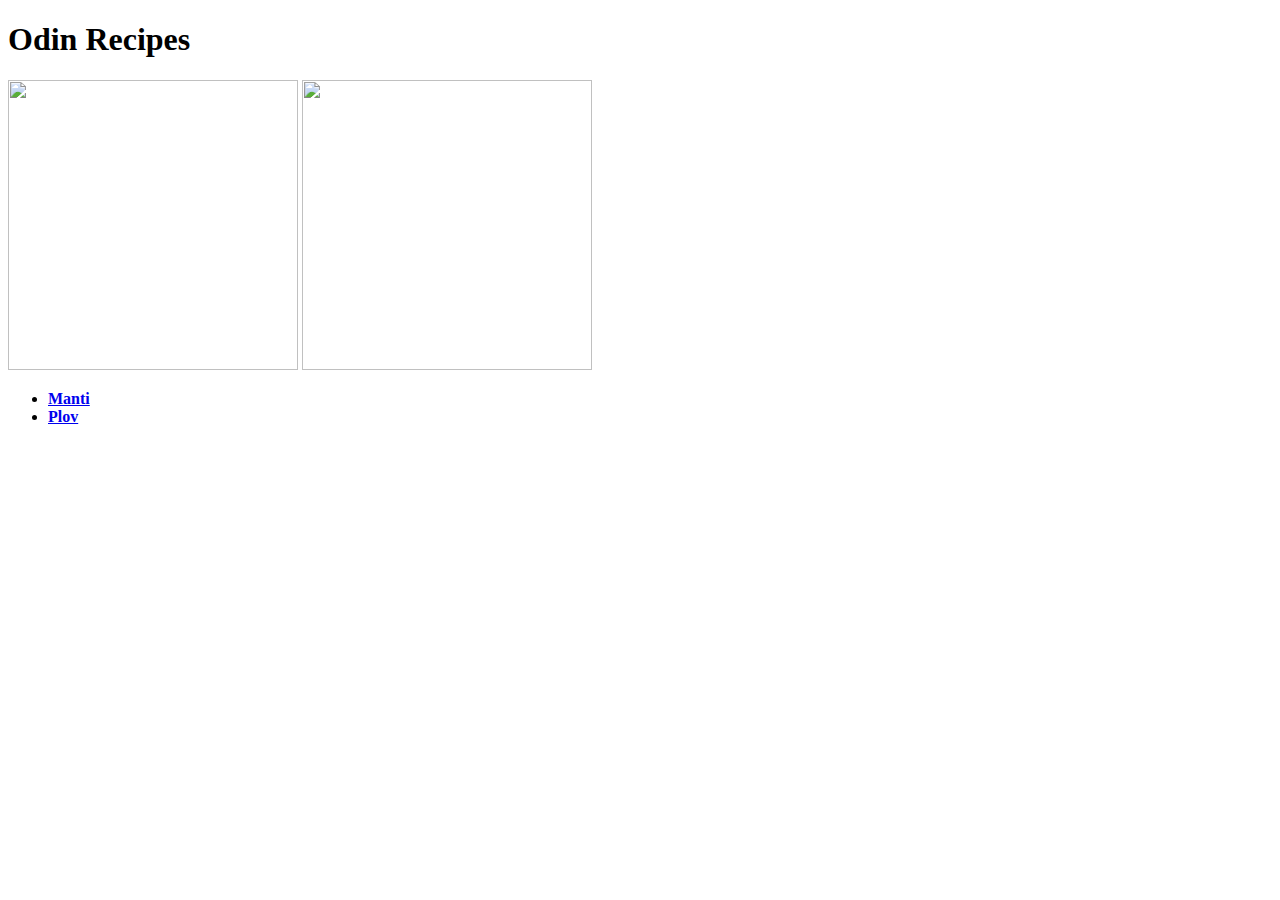
==== index.html @ c87c0b83 "rename the index file" ====
<!DOCTYPE html>
<html lang="de">
    <head>
        <meta charset="UTF-8">
        <title>O´zbek milliy taomlari</title>
    </head>
    <body>
        <h1>Odin Recipes</h1>
        <a href="c:\Users\User\OneDrive\Рабочий стол\IT Portfolie\HTML Projekt\odin-recipes\Recipes\index2.html.html" rel="noopener noreferrer"><img src="c:\Users\User\OneDrive\Рабочий стол\IT Portfolie\HTML Projekt\odin-recipes\Recipes\Download.jpeg" height="290" width="290"></a>
        <a href="c:\Users\User\OneDrive\Рабочий стол\IT Portfolie\HTML Projekt\odin-recipes\Recipes\index1.html.html" rel="noopener noreferrer"><img src="c:\Users\User\OneDrive\Рабочий стол\IT Portfolie\HTML Projekt\odin-recipes\Recipes\manti.jpg" height="290" width="290"></a>
        <b>
            <ul>
                <li><a href="c:\Users\User\OneDrive\Рабочий стол\IT Portfolie\HTML Projekt\odin-recipes\Recipes\index1.html.html">Manti</a></li>
                <li><a href="c:\Users\User\OneDrive\Рабочий стол\IT Portfolie\HTML Projekt\odin-recipes\Recipes\index2.html.html">Plov</a></li>
            </ul>
        </b>
    </body>

</html>
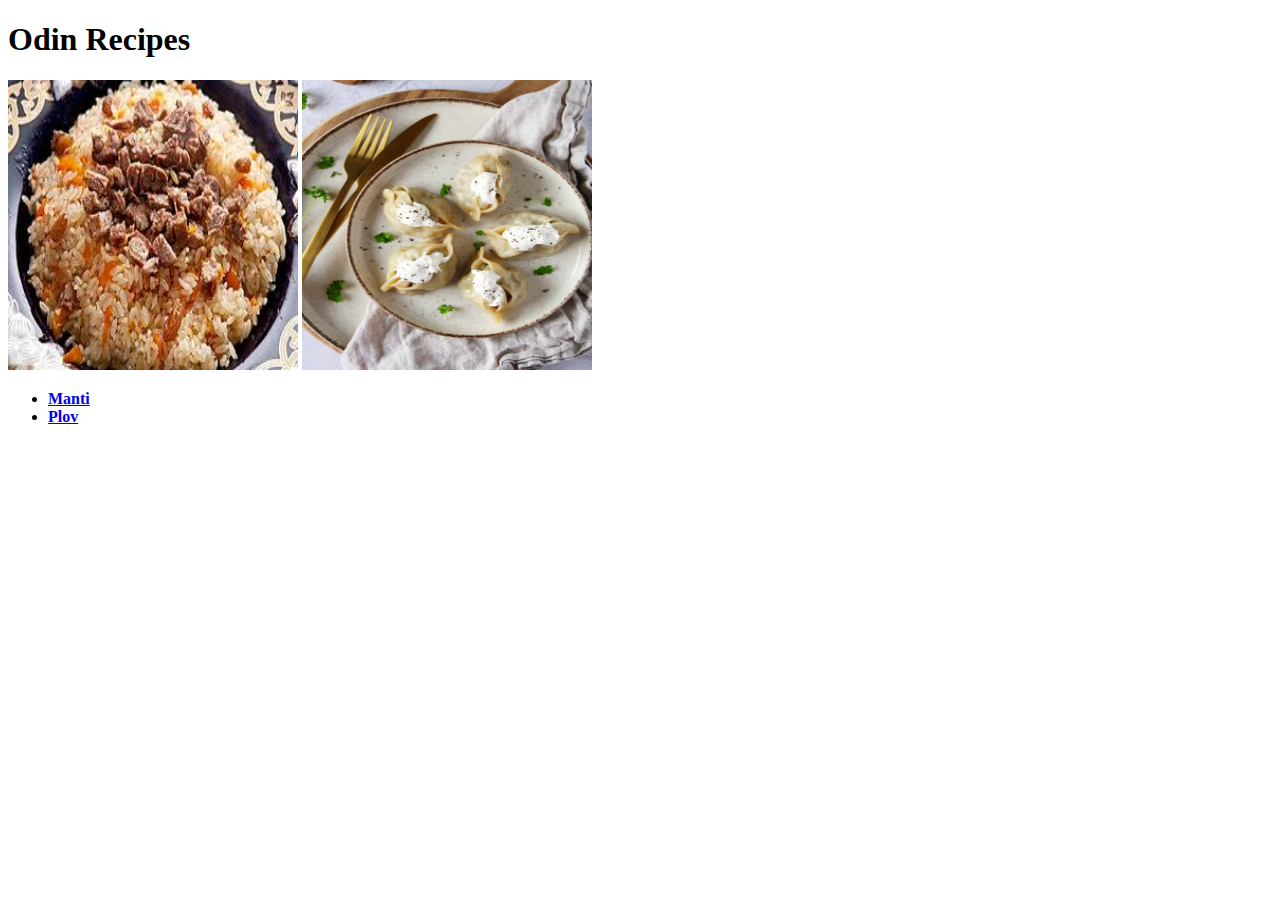
==== commit 544157ee: "created the links" ====
--- a/index.html
+++ b/index.html
@@ -6,12 +6,12 @@
     </head>
     <body>
         <h1>Odin Recipes</h1>
-        <a href="c:\Users\User\OneDrive\Рабочий стол\IT Portfolie\HTML Projekt\odin-recipes\Recipes\index2.html.html" rel="noopener noreferrer"><img src="c:\Users\User\OneDrive\Рабочий стол\IT Portfolie\HTML Projekt\odin-recipes\Recipes\Download.jpeg" height="290" width="290"></a>
-        <a href="c:\Users\User\OneDrive\Рабочий стол\IT Portfolie\HTML Projekt\odin-recipes\Recipes\index1.html.html" rel="noopener noreferrer"><img src="c:\Users\User\OneDrive\Рабочий стол\IT Portfolie\HTML Projekt\odin-recipes\Recipes\manti.jpg" height="290" width="290"></a>
+        <a href="\Recipes\index2.html" rel="noopener noreferrer"><img src="\Recipes\Download.jpeg" height="290" width="290"></a>
+        <a href="\Recipes\index1.html" rel="noopener noreferrer"><img src="\Recipes\manti.jpg" height="290" width="290"></a>
         <b>
             <ul>
-                <li><a href="c:\Users\User\OneDrive\Рабочий стол\IT Portfolie\HTML Projekt\odin-recipes\Recipes\index1.html.html">Manti</a></li>
-                <li><a href="c:\Users\User\OneDrive\Рабочий стол\IT Portfolie\HTML Projekt\odin-recipes\Recipes\index2.html.html">Plov</a></li>
+                <li><a href="\Recipes\index1.html">Manti</a></li>
+                <li><a href="\Recipes\index2.html">Plov</a></li>
             </ul>
         </b>
     </body>
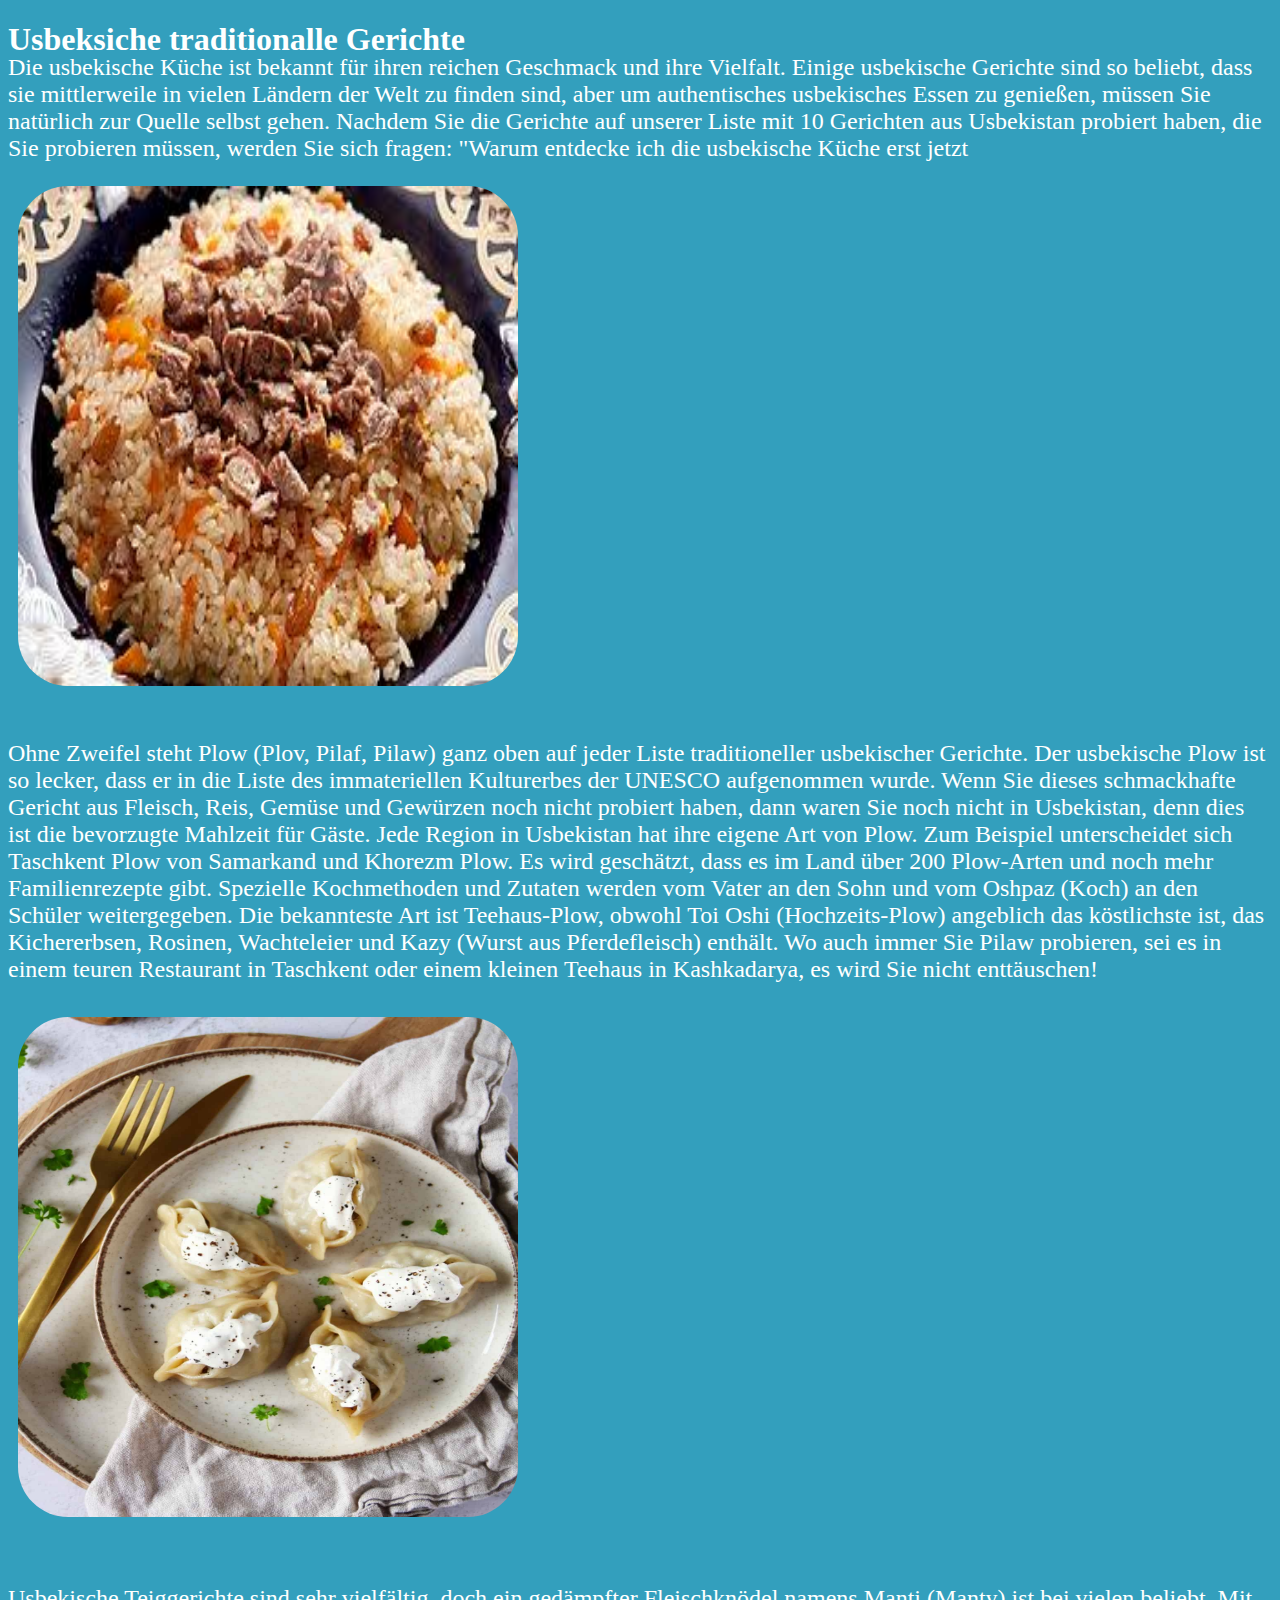
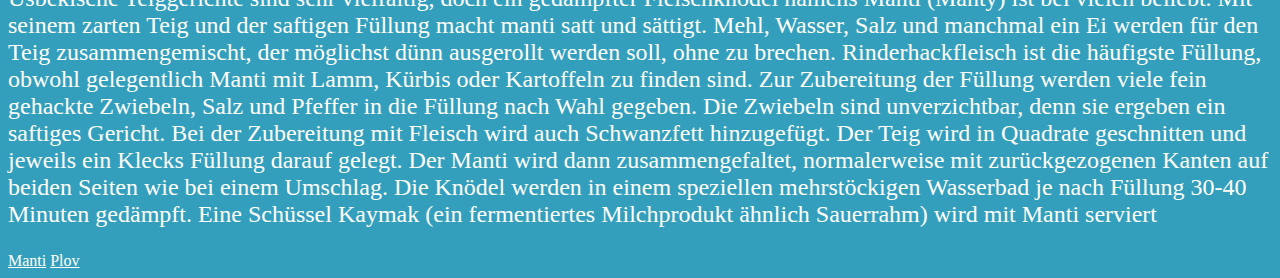
==== commit 4f8e2d43: "change css" ====
--- a/index.html
+++ b/index.html
@@ -3,17 +3,35 @@
     <head>
         <meta charset="UTF-8">
         <title>O´zbek milliy taomlari</title>
+        <link rel="stylesheet" href="index.css">
+
     </head>
     <body>
-        <h1>Odin Recipes</h1>
-        <a href="\Recipes\index2.html" rel="noopener noreferrer"><img src="\Recipes\Download.jpeg" height="290" width="290"></a>
-        <a href="\Recipes\index1.html" rel="noopener noreferrer"><img src="\Recipes\manti.jpg" height="290" width="290"></a>
-        <b>
-            <ul>
-                <li><a href="\Recipes\index1.html">Manti</a></li>
-                <li><a href="\Recipes\index2.html">Plov</a></li>
-            </ul>
-        </b>
+        <h1>Usbeksiche traditionalle Gerichte</h1>
+        <p>
+            Die usbekische Küche ist bekannt für ihren reichen Geschmack und ihre Vielfalt. Einige usbekische Gerichte sind so beliebt, dass sie mittlerweile in vielen Ländern der Welt zu finden sind, aber um authentisches usbekisches Essen zu genießen, müssen Sie natürlich zur Quelle selbst gehen. Nachdem Sie die Gerichte auf unserer Liste mit 10 Gerichten aus Usbekistan probiert haben, die Sie probieren müssen, werden Sie sich fragen: "Warum entdecke ich die usbekische Küche erst jetzt
+        </p>
+        <a href="Recipes/index2.html" rel="noopener noreferrer"><img src="./Recipes/Images/Download.jpeg" class="bild1"></a>
+        <p class="bild1">
+            Ohne Zweifel steht Plow (Plov, Pilaf, Pilaw) ganz oben auf jeder Liste traditioneller usbekischer Gerichte. Der usbekische Plow ist so lecker, dass er in die Liste des immateriellen Kulturerbes der UNESCO aufgenommen wurde. Wenn Sie dieses schmackhafte Gericht aus Fleisch, Reis, Gemüse und Gewürzen noch nicht probiert haben, dann waren Sie noch nicht in Usbekistan, denn dies ist die bevorzugte Mahlzeit für Gäste.
+Jede Region in Usbekistan hat ihre eigene Art von Plow. Zum Beispiel unterscheidet sich Taschkent Plow von Samarkand und Khorezm Plow. Es wird geschätzt, dass es im Land über 200 Plow-Arten und noch mehr Familienrezepte gibt. Spezielle Kochmethoden und Zutaten werden vom Vater an den Sohn und vom Oshpaz (Koch) an den Schüler weitergegeben. Die bekannteste Art ist Teehaus-Plow, obwohl Toi Oshi (Hochzeits-Plow) angeblich das köstlichste ist, das Kichererbsen, Rosinen, Wachteleier und Kazy (Wurst aus Pferdefleisch) enthält. Wo auch immer Sie Pilaw probieren, sei es in einem teuren Restaurant in Taschkent oder einem kleinen Teehaus in Kashkadarya, es wird Sie nicht enttäuschen!
+        </p>
+        <div>
+        <a href="Recipes/index1.html" rel="noopener noreferrer"><img src="./Recipes/Images/manti.jpg"></a>
+        </div>
+        <p>
+            Usbekische Teiggerichte sind sehr vielfältig, doch ein gedämpfter Fleischknödel namens Manti (Manty) ist bei vielen beliebt. Mit seinem zarten Teig und der saftigen Füllung macht manti satt und sättigt.
+
+Mehl, Wasser, Salz und manchmal ein Ei werden für den Teig zusammengemischt, der möglichst dünn ausgerollt werden soll, ohne zu brechen. Rinderhackfleisch ist die häufigste Füllung, obwohl gelegentlich Manti mit Lamm, Kürbis oder Kartoffeln zu finden sind. Zur Zubereitung der Füllung werden viele fein gehackte Zwiebeln, Salz und Pfeffer in die Füllung nach Wahl gegeben. Die Zwiebeln sind unverzichtbar, denn sie ergeben ein saftiges Gericht. Bei der Zubereitung mit Fleisch wird auch Schwanzfett hinzugefügt.
+
+Der Teig wird in Quadrate geschnitten und jeweils ein Klecks Füllung darauf gelegt. Der Manti wird dann zusammengefaltet, normalerweise mit zurückgezogenen Kanten auf beiden Seiten wie bei einem Umschlag. Die Knödel werden in einem speziellen mehrstöckigen Wasserbad je nach Füllung 30-40 Minuten gedämpft.
+
+Eine Schüssel Kaymak (ein fermentiertes Milchprodukt ähnlich Sauerrahm) wird mit Manti serviert
+        </p>
+        <div>
+            <a href="Recipes/index1.html">Manti</a>
+            <a href="Recipes/index2.html">Plov</a>
+        </div>
+        
     </body>
-
 </html>--- a/index.css
+++ b/index.css
@@ -0,0 +1,39 @@
+body{
+    background-color: rgb(51, 159, 189);
+
+}
+h1{
+    color: white;
+    text-align: center;
+    background-color: rgb(51, 159, 189);
+    
+    position: fixed;
+
+    top: 0;
+
+}
+.bild1{
+    display: block;
+}
+img{
+    border-radius: 50px;
+    margin: 10px;
+    height: 500px;
+    width: 500px;
+
+}
+div
+a{
+    color: white;
+}
+p{
+    
+    color: white;
+    font-size: 18pt;
+    font-family: 'Times New Roman', Times, serif;
+    font-weight: 400;
+    padding-top: 30px;
+
+    text-decoration: none;
+    line-height: 1,5em;
+}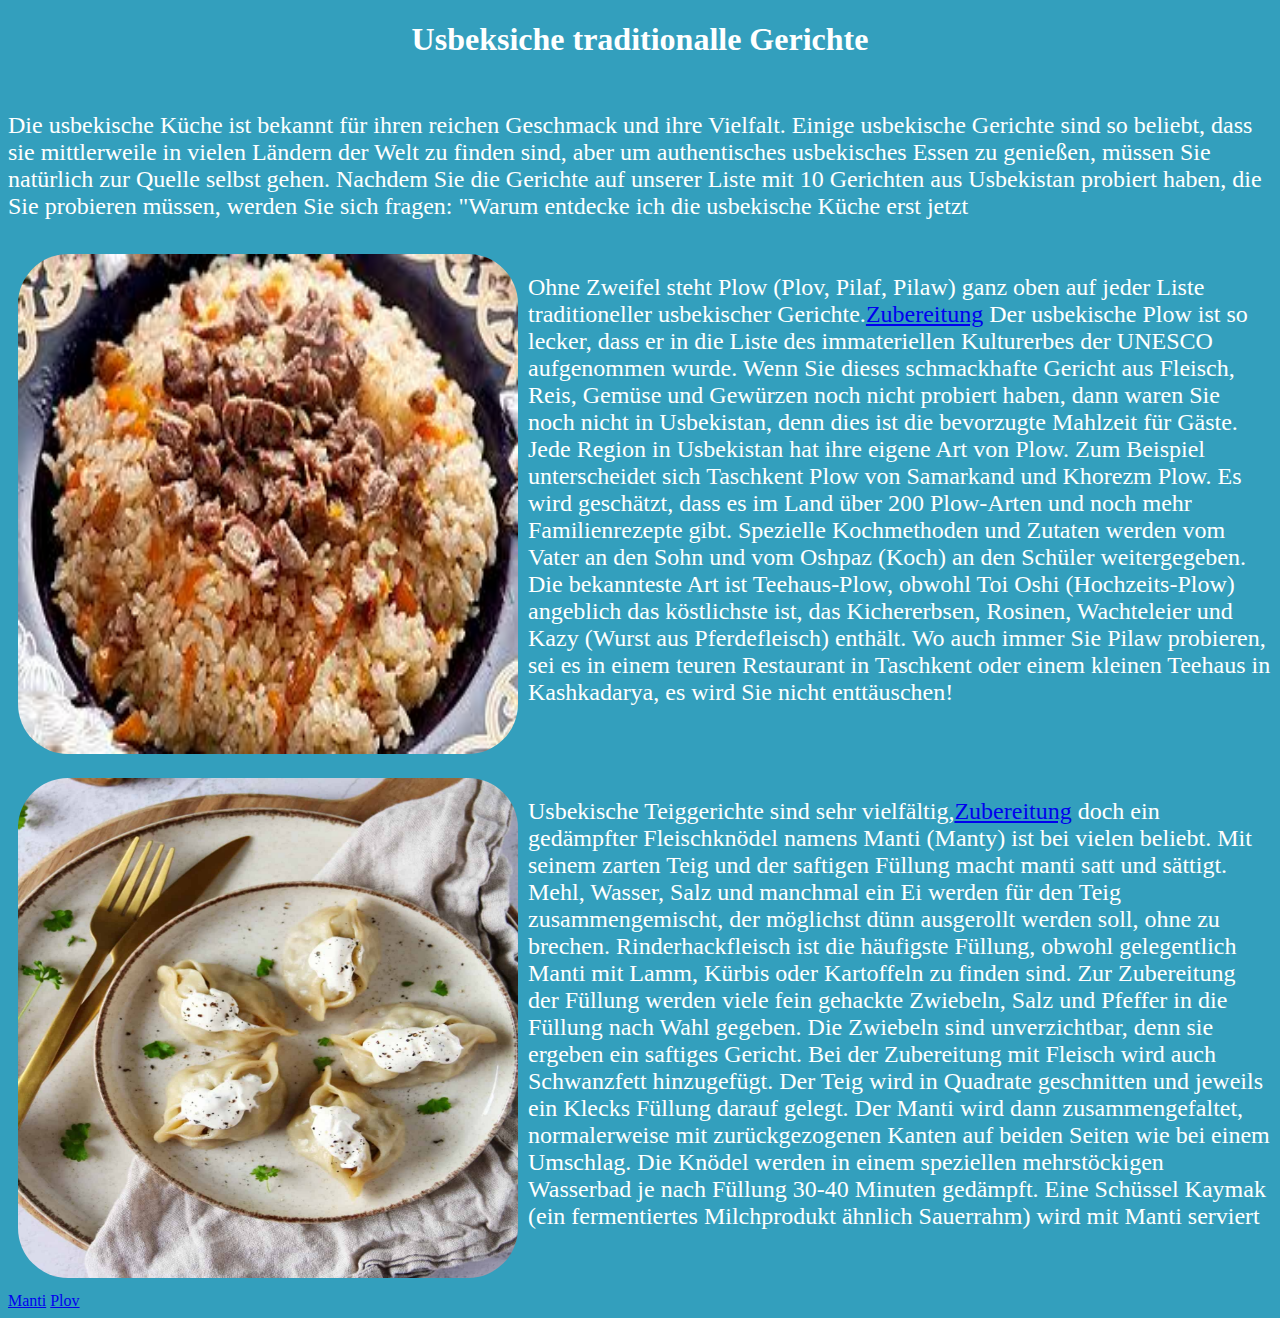
==== commit 818f136c: "created imgs" ====
--- a/index.html
+++ b/index.html
@@ -4,30 +4,27 @@
         <meta charset="UTF-8">
         <title>O´zbek milliy taomlari</title>
         <link rel="stylesheet" href="index.css">
-
     </head>
     <body>
         <h1>Usbeksiche traditionalle Gerichte</h1>
         <p>
             Die usbekische Küche ist bekannt für ihren reichen Geschmack und ihre Vielfalt. Einige usbekische Gerichte sind so beliebt, dass sie mittlerweile in vielen Ländern der Welt zu finden sind, aber um authentisches usbekisches Essen zu genießen, müssen Sie natürlich zur Quelle selbst gehen. Nachdem Sie die Gerichte auf unserer Liste mit 10 Gerichten aus Usbekistan probiert haben, die Sie probieren müssen, werden Sie sich fragen: "Warum entdecke ich die usbekische Küche erst jetzt
         </p>
-        <a href="Recipes/index2.html" rel="noopener noreferrer"><img src="./Recipes/Images/Download.jpeg" class="bild1"></a>
-        <p class="bild1">
-            Ohne Zweifel steht Plow (Plov, Pilaf, Pilaw) ganz oben auf jeder Liste traditioneller usbekischer Gerichte. Der usbekische Plow ist so lecker, dass er in die Liste des immateriellen Kulturerbes der UNESCO aufgenommen wurde. Wenn Sie dieses schmackhafte Gericht aus Fleisch, Reis, Gemüse und Gewürzen noch nicht probiert haben, dann waren Sie noch nicht in Usbekistan, denn dies ist die bevorzugte Mahlzeit für Gäste.
-Jede Region in Usbekistan hat ihre eigene Art von Plow. Zum Beispiel unterscheidet sich Taschkent Plow von Samarkand und Khorezm Plow. Es wird geschätzt, dass es im Land über 200 Plow-Arten und noch mehr Familienrezepte gibt. Spezielle Kochmethoden und Zutaten werden vom Vater an den Sohn und vom Oshpaz (Koch) an den Schüler weitergegeben. Die bekannteste Art ist Teehaus-Plow, obwohl Toi Oshi (Hochzeits-Plow) angeblich das köstlichste ist, das Kichererbsen, Rosinen, Wachteleier und Kazy (Wurst aus Pferdefleisch) enthält. Wo auch immer Sie Pilaw probieren, sei es in einem teuren Restaurant in Taschkent oder einem kleinen Teehaus in Kashkadarya, es wird Sie nicht enttäuschen!
-        </p>
-        <div>
-        <a href="Recipes/index1.html" rel="noopener noreferrer"><img src="./Recipes/Images/manti.jpg"></a>
+        <div class="container">
+            <div><img src="./Recipes/Images/Download.jpeg" class="item1"></div>
+            <div class="item2">Ohne Zweifel steht Plow (Plov, Pilaf, Pilaw) ganz oben auf jeder Liste traditioneller usbekischer Gerichte.<a href="Recipes/index2.html" rel="noopener noreferrer">Zubereitung</a> Der usbekische Plow ist so lecker, dass er in die Liste des immateriellen Kulturerbes der UNESCO aufgenommen wurde. Wenn Sie dieses schmackhafte Gericht aus Fleisch, Reis, Gemüse und Gewürzen noch nicht probiert haben, dann waren Sie noch nicht in Usbekistan, denn dies ist die bevorzugte Mahlzeit für Gäste.
+Jede Region in Usbekistan hat ihre eigene Art von Plow. Zum Beispiel unterscheidet sich Taschkent Plow von Samarkand und Khorezm Plow. Es wird geschätzt, dass es im Land über 200 Plow-Arten und noch mehr Familienrezepte gibt. Spezielle Kochmethoden und Zutaten werden vom Vater an den Sohn und vom Oshpaz (Koch) an den Schüler weitergegeben. Die bekannteste Art ist Teehaus-Plow, obwohl Toi Oshi (Hochzeits-Plow) angeblich das köstlichste ist, das Kichererbsen, Rosinen, Wachteleier und Kazy (Wurst aus Pferdefleisch) enthält. Wo auch immer Sie Pilaw probieren, sei es in einem teuren Restaurant in Taschkent oder einem kleinen Teehaus in Kashkadarya, es wird Sie nicht enttäuschen!</div>
         </div>
-        <p>
-            Usbekische Teiggerichte sind sehr vielfältig, doch ein gedämpfter Fleischknödel namens Manti (Manty) ist bei vielen beliebt. Mit seinem zarten Teig und der saftigen Füllung macht manti satt und sättigt.
+        <div class="container2">
+              <div><img src="./Recipes/Images/manti.jpg" class="item3"></div>
+              <div class="item4">Usbekische Teiggerichte sind sehr vielfältig,<a href="Recipes/index1.html" rel="noopener noreferrer">Zubereitung</a> doch ein gedämpfter Fleischknödel namens Manti (Manty) ist bei vielen beliebt. Mit seinem zarten Teig und der saftigen Füllung macht manti satt und sättigt.
 
-Mehl, Wasser, Salz und manchmal ein Ei werden für den Teig zusammengemischt, der möglichst dünn ausgerollt werden soll, ohne zu brechen. Rinderhackfleisch ist die häufigste Füllung, obwohl gelegentlich Manti mit Lamm, Kürbis oder Kartoffeln zu finden sind. Zur Zubereitung der Füllung werden viele fein gehackte Zwiebeln, Salz und Pfeffer in die Füllung nach Wahl gegeben. Die Zwiebeln sind unverzichtbar, denn sie ergeben ein saftiges Gericht. Bei der Zubereitung mit Fleisch wird auch Schwanzfett hinzugefügt.
-
-Der Teig wird in Quadrate geschnitten und jeweils ein Klecks Füllung darauf gelegt. Der Manti wird dann zusammengefaltet, normalerweise mit zurückgezogenen Kanten auf beiden Seiten wie bei einem Umschlag. Die Knödel werden in einem speziellen mehrstöckigen Wasserbad je nach Füllung 30-40 Minuten gedämpft.
-
-Eine Schüssel Kaymak (ein fermentiertes Milchprodukt ähnlich Sauerrahm) wird mit Manti serviert
-        </p>
+              Mehl, Wasser, Salz und manchmal ein Ei werden für den Teig zusammengemischt, der möglichst dünn ausgerollt werden soll, ohne zu brechen. Rinderhackfleisch ist die häufigste Füllung, obwohl gelegentlich Manti mit Lamm, Kürbis oder Kartoffeln zu finden sind. Zur Zubereitung der Füllung werden viele fein gehackte Zwiebeln, Salz und Pfeffer in die Füllung nach Wahl gegeben. Die Zwiebeln sind unverzichtbar, denn sie ergeben ein saftiges Gericht. Bei der Zubereitung mit Fleisch wird auch Schwanzfett hinzugefügt.
+              
+              Der Teig wird in Quadrate geschnitten und jeweils ein Klecks Füllung darauf gelegt. Der Manti wird dann zusammengefaltet, normalerweise mit zurückgezogenen Kanten auf beiden Seiten wie bei einem Umschlag. Die Knödel werden in einem speziellen mehrstöckigen Wasserbad je nach Füllung 30-40 Minuten gedämpft.
+              
+              Eine Schüssel Kaymak (ein fermentiertes Milchprodukt ähnlich Sauerrahm) wird mit Manti serviert</div>
+        </div>  
         <div>
             <a href="Recipes/index1.html">Manti</a>
             <a href="Recipes/index2.html">Plov</a>
--- a/index.css
+++ b/index.css
@@ -6,27 +6,46 @@
     color: white;
     text-align: center;
     background-color: rgb(51, 159, 189);
-    
-    position: fixed;
+}
+p{
+    color: white;
+    font-size: 18pt;
+    font-family: 'Times New Roman', Times, serif;
+    font-weight: 400;
+    padding-top: 30px;
 
-    top: 0;
-
+    text-decoration: none;
+    line-height: 1,5em;  
 }
-.bild1{
-    display: block;
+.container{
+    display: flex;
 }
-img{
+.item1{
     border-radius: 50px;
     margin: 10px;
     height: 500px;
     width: 500px;
+}
+.item2{
+    color: white;
+    font-size: 18pt;
+    font-family: 'Times New Roman', Times, serif;
+    font-weight: 400;
+    padding-top: 30px;
 
+    text-decoration: none;
+    line-height: 1,5em;
 }
-div
-a{
-    color: white;
+.container2{
+    display: flex;
 }
-p{
+.item3{
+    border-radius: 50px;
+    margin: 10px;
+    height: 500px;
+    width: 500px;
+}
+.item4{
     
     color: white;
     font-size: 18pt;
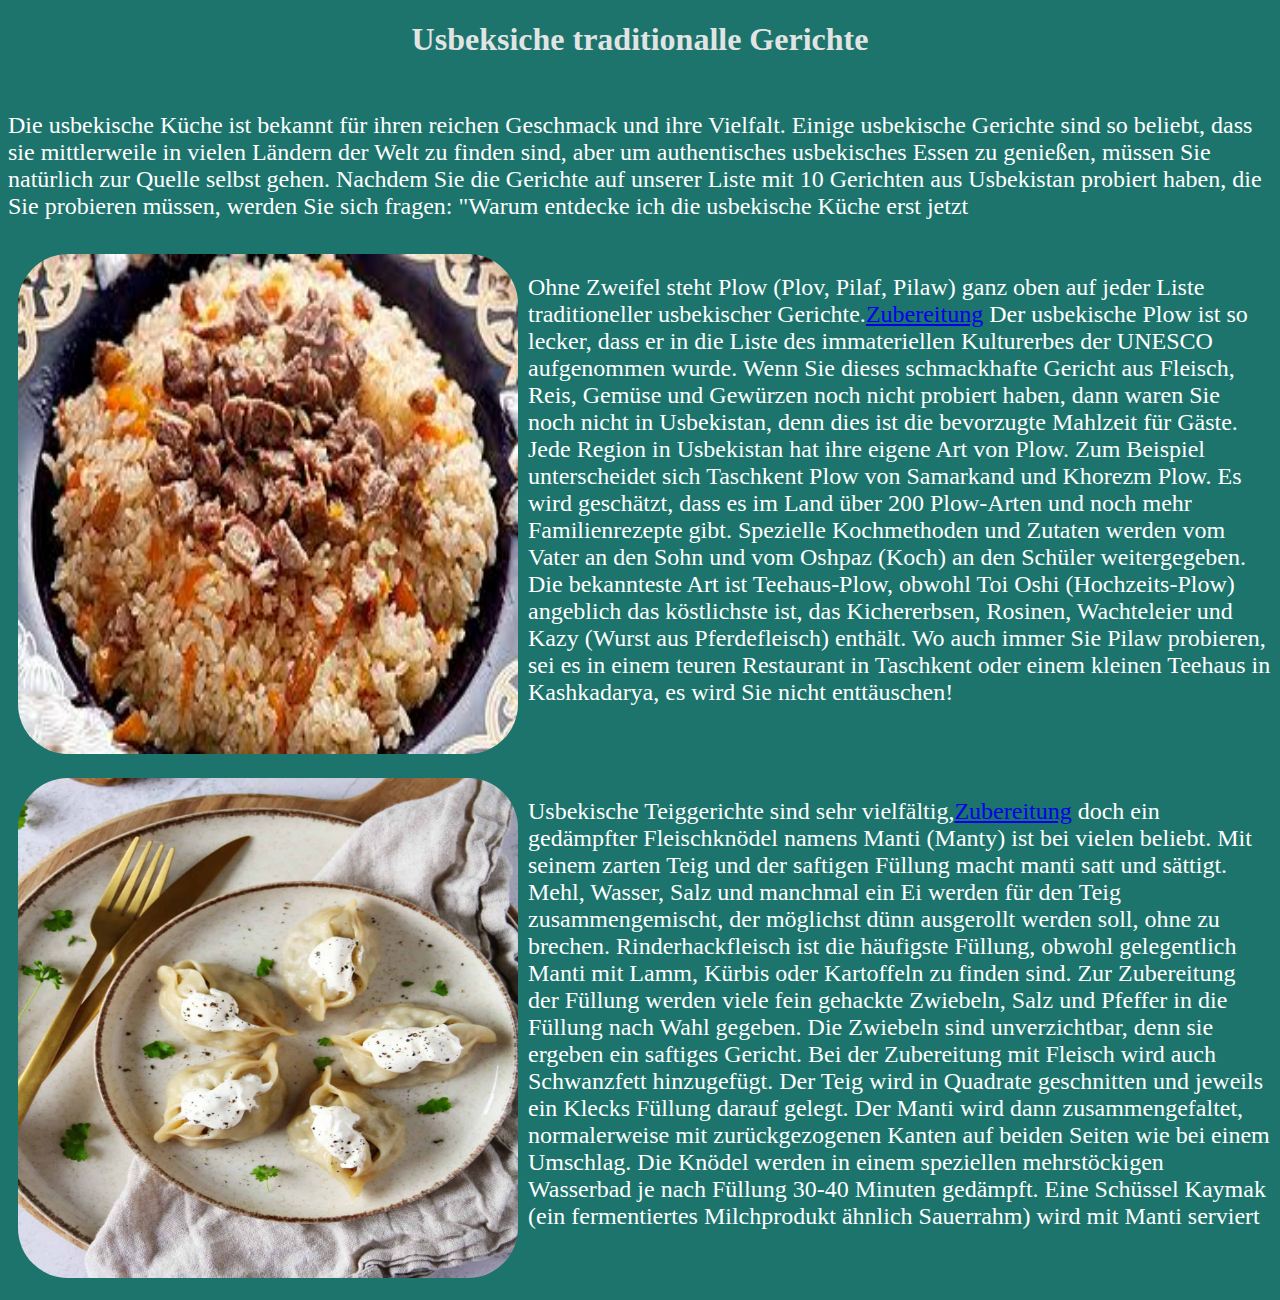
==== commit 2c191db7: "changed the colors" ====
--- a/index.html
+++ b/index.html
@@ -25,10 +25,6 @@
               
               Eine Schüssel Kaymak (ein fermentiertes Milchprodukt ähnlich Sauerrahm) wird mit Manti serviert</div>
         </div>  
-        <div>
-            <a href="Recipes/index1.html">Manti</a>
-            <a href="Recipes/index2.html">Plov</a>
-        </div>
         
     </body>
 </html>--- a/index.css
+++ b/index.css
@@ -1,11 +1,11 @@
 body{
-    background-color: rgb(51, 159, 189);
+    background-color: rgb(28, 116, 108);
 
 }
 h1{
-    color: white;
+    color: rgb(225, 228, 227);
     text-align: center;
-    background-color: rgb(51, 159, 189);
+    background-color: rgb(28, 116, 108);
 }
 p{
     color: white;
